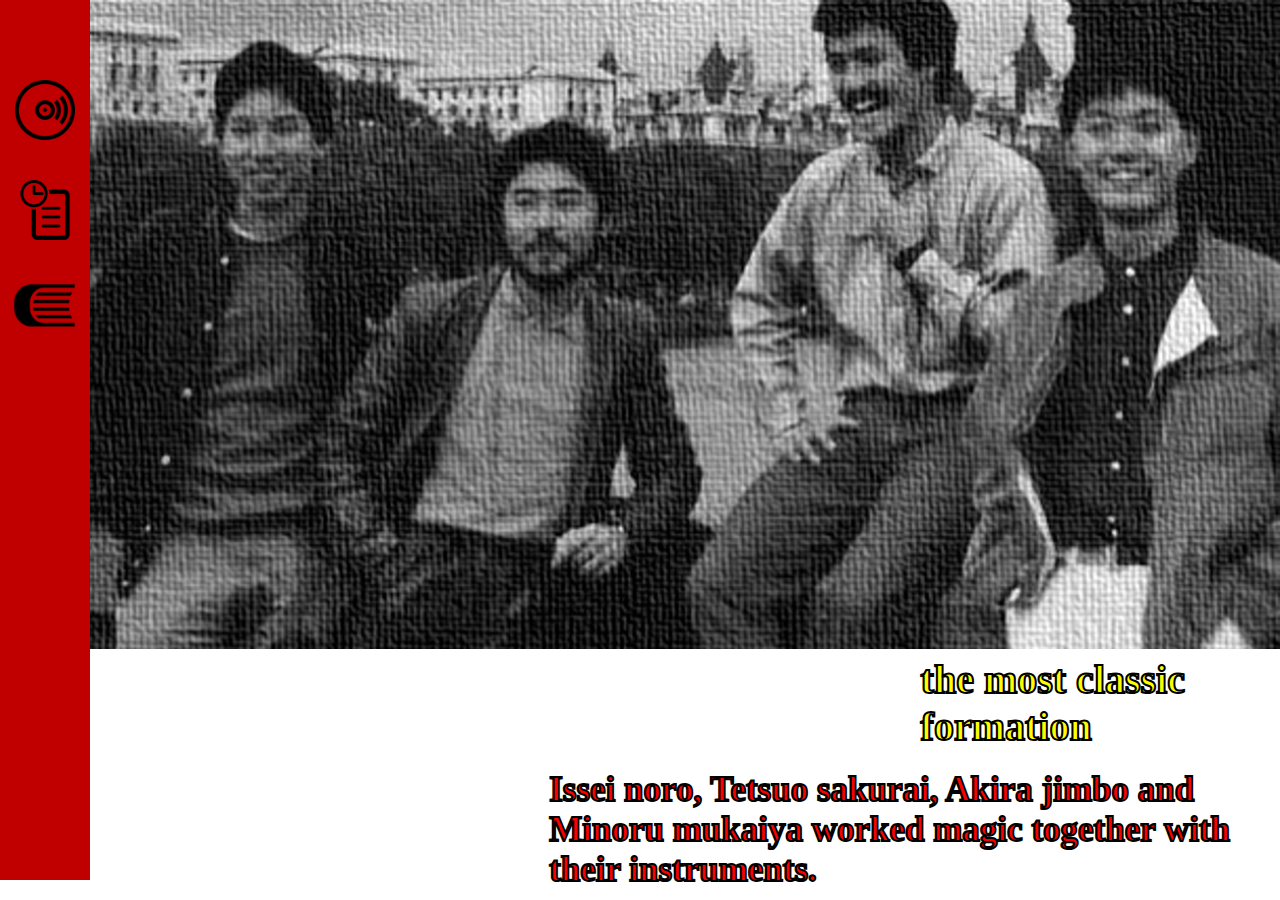
==== principal2.html @ 1280c868 "feat: first commit" ====
<!DOCTYPE html>
<html lang="en">
<head>
    <meta charset="UTF-8">
    <meta name="viewport" content="width=device-width, initial-scale=1.0">
    <link rel="stylesheet" href="principal2.css">
    <link rel="icon" href="midia/favicon.ico" type="image/x-icon">
    <title>Casioea- Fan Site</title>
</head>
    <div class="menu">
        <a href="#albuns"
        data-image="midia/banner2.png" 
        data-h1="The Past Present" 
        data-h2="come and learn more about casiopea's albums and their reviews">
            <img src="midia/vinilicone.png" alt="Álbuns">
        </a>
        <a href="#historia"
        data-image="midia/banner3.png" 
        data-h1="The history of the greatest Japanese jazz fusion bands" 
        data-h2="Let's go into almost 50 years of history and thus become a complete fan".>
            <img src="midia/historiaicone.png" alt="História">
            
        </a>
        <a href="#atualmente"
        data-image="midia/banner4.png"
        data-h1="And it still continues with quality"
        data-h2="Meet this new casiopea with songs that represent its roots">
            <img src="midia/casiopeap4icone.png" alt="Atualmente">
            
        </a>
    </div>

  <div class="fundo">
        <img src="midia/banner1.png" alt="banda casiopea">
  </div>
 <div class="texto1">
    <h1>the most classic <br> formation</h1>
    <h2>Issei noro, Tetsuo sakurai, Akira jimbo and <br> Minoru mukaiya worked magic together with <br> their instruments.</h2>
</div>

<script src="principal2.js"></script>
</body>
</html>
---- principal2.css ----
*{
    margin: 0;
    padding: 0;
}
.menu {
    position: absolute;
    top: 0;
    left: 0;
    height: 100%;
    max-height: 800px;
    width: 90px; 
    background-color: #C00000;
    display: flex;
    flex-direction: column;
    align-items: center;
    padding-top: 80px;
    background-size: cover;
}

.menu a {
    text-decoration: none;
    margin-bottom: 30px;
    text-align: center;
    position: relative;
    transition:transform 0.8s ease; 
    border-radius: 10px;
}

.menu img {
    width: 60px; 
    height: 60px;
    margin-bottom: 10px;
}
img[src="midia/casiopeap4icone.png"]{
    width: 70px;
    height: 50px;
}

.menu a {
    display: inline-block;  
    position: relative;     
}

.menu a img {
    display: block;        
}

.menu a:hover {
    background-color: #E8E8E8; 
    border-radius: 15px;      
    padding: 10px;  
    transform: scale(1.1);        
}
.menu a:hover img {
    transform: scale(1.1); /
}

.fundo img{
    width: calc(100% - 90px); 
    margin-left: 90px; 
    height: 100%; 
}


.texto1 h1{
    position: absolute;
    font-family: New Style;
    font-size: 40px;
    color:#FFFF00;
    -webkit-text-stroke-width: 2px; 
    -webkit-text-stroke-color: #000;
    bottom: 150px;
    right: 95px;
}
.texto1 h2{
    position: absolute;
    font-family: Bison;
    font-size: 35px;
    color: #FF0000;
    -webkit-text-stroke-width: 2px;
    -webkit-text-stroke-color: black;
    bottom: 10px;
    right: 50px;   
}
.texto1 h1, .texto1 h2 {
    position: absolute;
    animation: fadeIn 1s ease-in-out forwards;
}
@keyframes fadeIn {
    0% {
      opacity: 0;
    }
    100% {
      opacity: 1; 
    }
  }
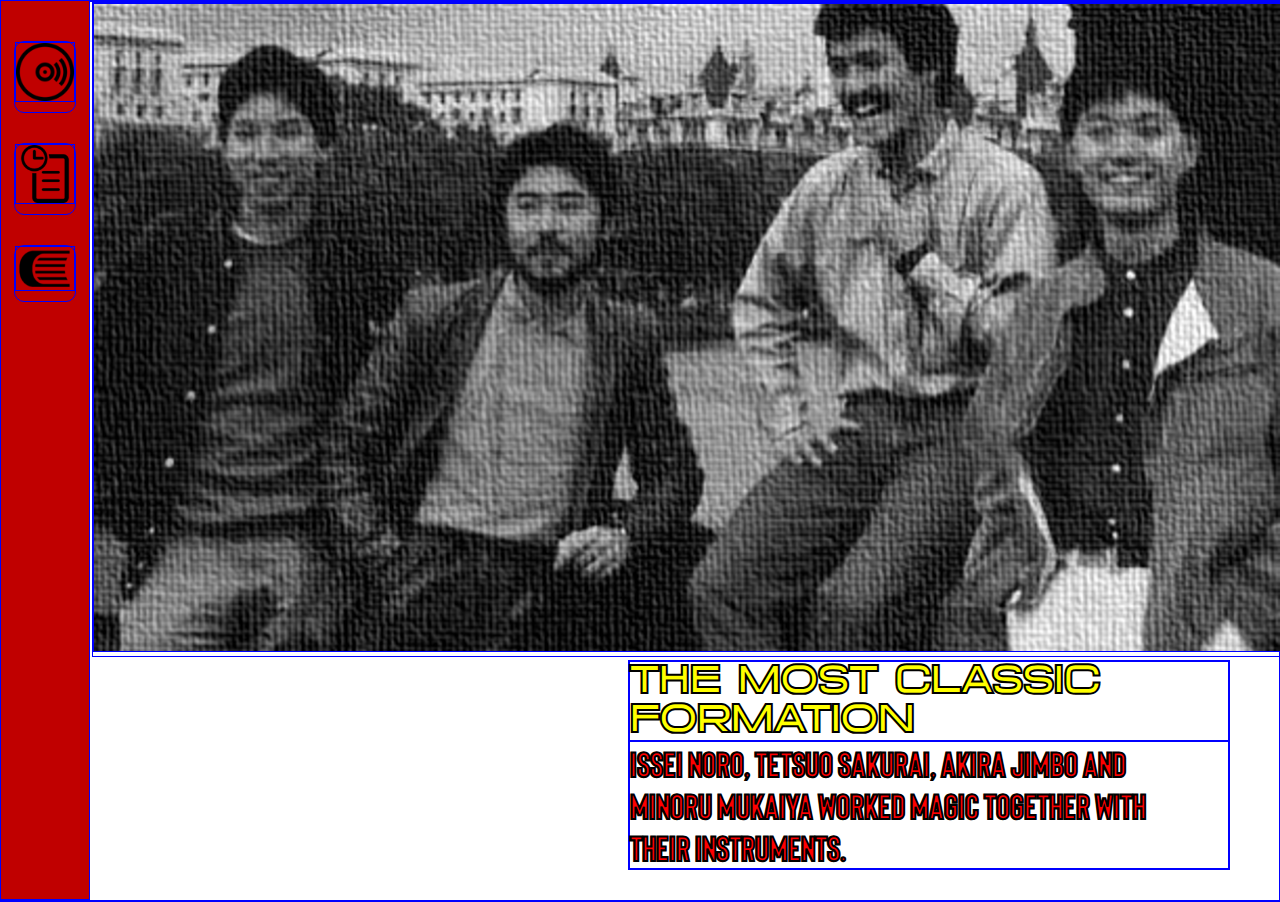
==== commit 9608df5d: "ajustes" ====
--- a/principal2.html
+++ b/principal2.html
@@ -1,5 +1,6 @@
 <!DOCTYPE html>
 <html lang="en">
+
 <head>
     <meta charset="UTF-8">
     <meta name="viewport" content="width=device-width, initial-scale=1.0">
@@ -7,37 +8,33 @@
     <link rel="icon" href="midia/favicon.ico" type="image/x-icon">
     <title>Casioea- Fan Site</title>
 </head>
-    <div class="menu">
-        <a href="#albuns"
-        data-image="midia/banner2.png" 
-        data-h1="The Past Present" 
+<body>
+<div class="menu">
+    <a href="#albuns" data-image="midia/banner2.png" n="1" data-h1="The Past Present"
         data-h2="come and learn more about casiopea's albums and their reviews">
-            <img src="midia/vinilicone.png" alt="Álbuns">
-        </a>
-        <a href="#historia"
-        data-image="midia/banner3.png" 
-        data-h1="The history of the greatest Japanese jazz fusion bands" 
-        data-h2="Let's go into almost 50 years of history and thus become a complete fan".>
-            <img src="midia/historiaicone.png" alt="História">
-            
-        </a>
-        <a href="#atualmente"
-        data-image="midia/banner4.png"
-        data-h1="And it still continues with quality"
+        <img src="midia/vinilicone.png" alt="Álbuns">
+    </a>
+    <a href="#historia" data-image="midia/banner3.png" n="2" data-h1="The history of the greatest Japanese jazz fusion bands"
+        data-h2="Let's go into almost 50 years of history and thus become a complete fan" .>
+        <img src="midia/historiaicone.png" alt="História">
+
+    </a>
+    <a href="#atualmente" data-image="midia/banner4.png" n="3" data-h1="And it still continues with quality"
         data-h2="Meet this new casiopea with songs that represent its roots">
-            <img src="midia/casiopeap4icone.png" alt="Atualmente">
-            
-        </a>
-    </div>
+        <img style="height: 45px;" src="midia/casiopeap4icone.png" alt="Atualmente">
+    </a>
+</div>
 
-  <div class="fundo">
-        <img src="midia/banner1.png" alt="banda casiopea">
-  </div>
- <div class="texto1">
+<div class="fundo" ba>
+    <img src="midia/banner1.png" alt="banda casiopea">
+</div>
+<div class="texto1">
     <h1>the most classic <br> formation</h1>
-    <h2>Issei noro, Tetsuo sakurai, Akira jimbo and <br> Minoru mukaiya worked magic together with <br> their instruments.</h2>
+    <h2>Issei noro, Tetsuo sakurai, Akira jimbo and <br> Minoru mukaiya worked magic together with <br> their
+        instruments.</h2>
 </div>
 
 <script src="principal2.js"></script>
 </body>
+
 </html>--- a/principal2.css
+++ b/principal2.css
@@ -1,96 +1,121 @@
-*{
+@import url('font.css');
+
+* {
+    box-sizing: border-box;
     margin: 0;
     padding: 0;
+    border: 1px solid blue;
 }
+
+body{
+    width: 100vw;
+    min-height: 100vh;
+    overflow: hidden;
+}
+
 .menu {
-    position: absolute;
+    position: fixed;
     top: 0;
     left: 0;
     height: 100%;
-    max-height: 800px;
-    width: 90px; 
+    width: 90px;
     background-color: #C00000;
     display: flex;
     flex-direction: column;
     align-items: center;
-    padding-top: 80px;
-    background-size: cover;
+    padding-top: 40px;
+    gap: 30px;
 }
 
 .menu a {
     text-decoration: none;
-    margin-bottom: 30px;
-    text-align: center;
+    display: flex;
+    align-items: center;
+    justify-content: center;
     position: relative;
-    transition:transform 0.8s ease; 
+    transition: transform 0.8s ease;
     border-radius: 10px;
 }
 
-.menu img {
-    width: 60px; 
+.menu a img {
+    width: 60px;
     height: 60px;
     margin-bottom: 10px;
 }
-img[src="midia/casiopeap4icone.png"]{
-    width: 70px;
-    height: 50px;
+
+.fundo{
+    width: calc(100vw - 90px);
+    height: 100%;
+    margin-left: 90px;
 }
 
+.fundo img{
+    width: 100%;
+    height: 100%;
+    object-fit: cover;
+    object-position: center;
+}
+
+
 .menu a {
-    display: inline-block;  
-    position: relative;     
+    display: inline-block;
+    position: relative;
 }
 
 .menu a img {
-    display: block;        
+    display: block;
 }
 
 .menu a:hover {
-    background-color: #E8E8E8; 
-    border-radius: 15px;      
-    padding: 10px;  
-    transform: scale(1.1);        
-}
-.menu a:hover img {
-    transform: scale(1.1); /
+    background-color: #E8E8E8;
+    border-radius: 15px;
+    padding: 10px;
+    transform: scale(1.1);
 }
 
-.fundo img{
-    width: calc(100% - 90px); 
-    margin-left: 90px; 
-    height: 100%; 
+.menu a:hover img {
+    transform: scale(1.1);
 }
 
+.fundo img {
+    width: 100%;
+    height: 100%;
+}
 
-.texto1 h1{
+.texto1{
     position: absolute;
-    font-family: New Style;
+    bottom: 30px;
+    right: 50px;
+}
+
+.texto1 h1 {
+    font-family: 'new style';
     font-size: 40px;
-    color:#FFFF00;
-    -webkit-text-stroke-width: 2px; 
+    color: #FFFF00;
+    -webkit-text-stroke-width: 2px;
     -webkit-text-stroke-color: #000;
-    bottom: 150px;
-    right: 95px;
 }
-.texto1 h2{
-    position: absolute;
-    font-family: Bison;
+
+.texto1 h2 {
+    font-family: 'bison';
     font-size: 35px;
     color: #FF0000;
-    -webkit-text-stroke-width: 2px;
+    -webkit-text-stroke-width: 1px;
     -webkit-text-stroke-color: black;
-    bottom: 10px;
-    right: 50px;   
 }
-.texto1 h1, .texto1 h2 {
-    position: absolute;
+
+.texto1 h1,
+.texto1 h2 {
+    width: 600px;
     animation: fadeIn 1s ease-in-out forwards;
 }
+
 @keyframes fadeIn {
     0% {
-      opacity: 0;
+        opacity: 0;
     }
+
     100% {
-      opacity: 1; 
+        opacity: 1;
     }
-  }
+}